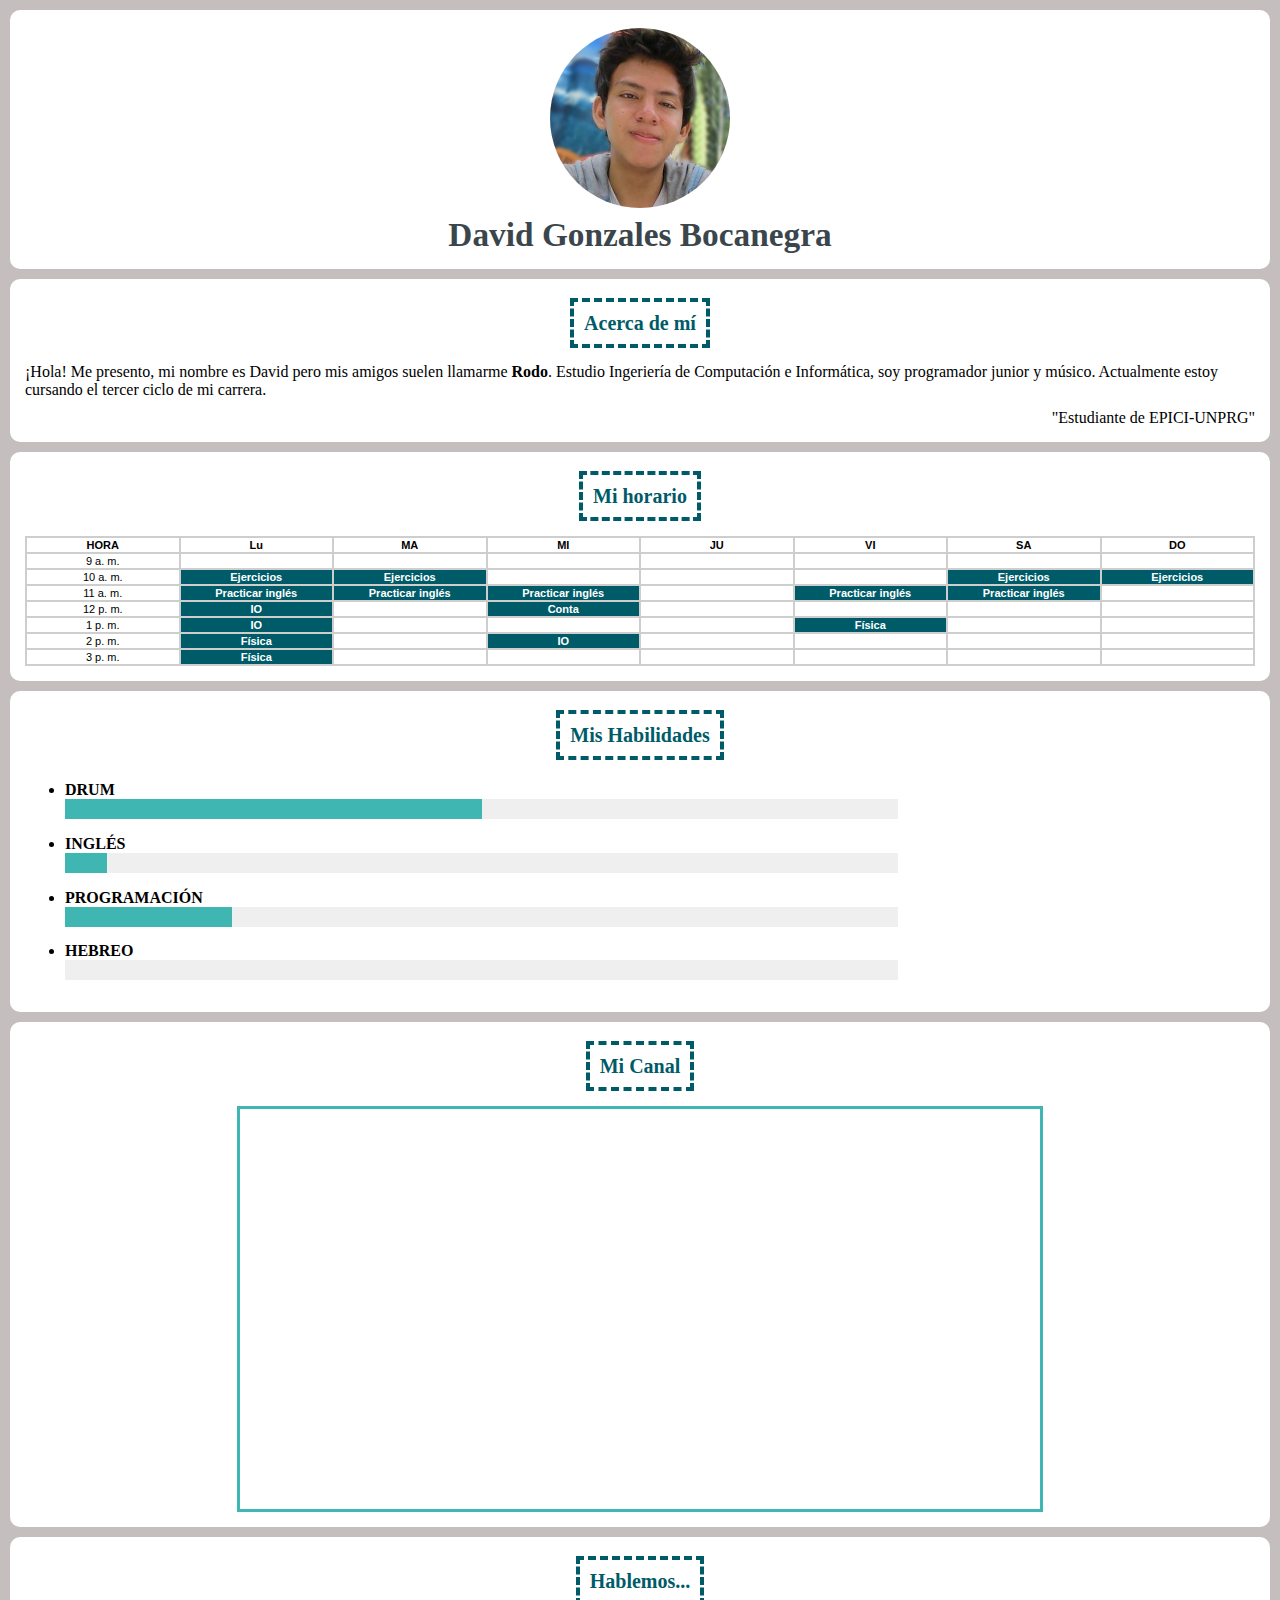
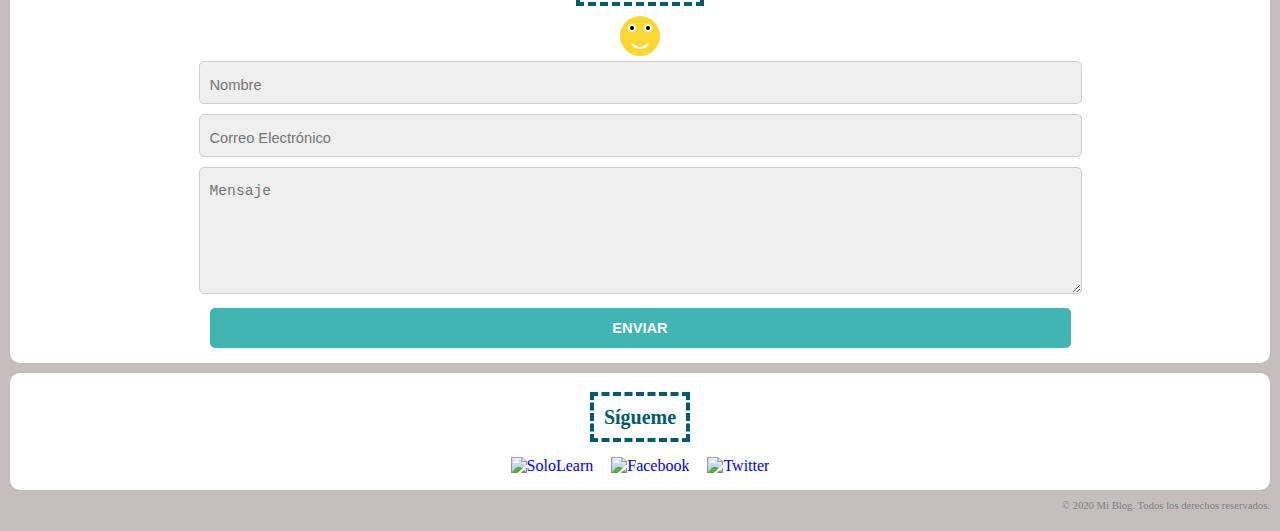
==== blog.html @ a869bfb0 "Corregí mi video de youtube a mi pagina" ====
<!DOCTYPE html>
<html>
    <head>
        <title>::Mi Blog::</title>
        <link rel="stylesheet" href="styles/style-blog.css">
    </head>
    
    <body>
        <!-- header start -->
        <div id="header" class="section">
            <img alt="" class="img-circle" src="images/avatar.jpg">
            <p>David Gonzales Bocanegra</p>
        </div>
        <!-- header end -->
        
        <!-- About Me section start -->
        <div class="section">
            <h1><span>Acerca de mí</span></h1>
            <p>
                ¡Hola! Me presento, mi nombre es David pero mis amigos suelen llamarme <strong>Rodo</strong>. Estudio Ingeriería de Computación e Informática, soy programador junior y músico. Actualmente estoy cursando el tercer ciclo de mi carrera.
                <p class="quote">"Estudiante de EPICI-UNPRG"</p>
        </div>
        <!-- Sección terminada "A cerca de mí" -->
        
        <!-- Mi horario -->
        <div class="section2">
            <h1><span>Mi horario</span></h1>
            <table>
                <tr>
                    <th>HORA</th>
                    <th>Lu</th>
                    <th>MA</th>
                    <th>MI</th>
                    <th>JU</th>
                    <th>VI</th>
                    <th>SA</th>
                    <th>DO</th>
                </tr>
                <tr>
                    <td>9 a. m.</td>
                    <td></td>
                    <td></td>
                    <td></td>
                    <td></td>
                    <td></td>
                    <td></td>
                    <td></td>
                </tr>
                <tr>
                    <td>10 a. m.</td>
                    <td class="selected">Ejercicios</td>
                    <td class="selected">Ejercicios</td>
                    <td></td>
                    <td></td>
                    <td></td>
                    <td class="selected">Ejercicios</td>
                    <td class="selected">Ejercicios</td>
                </tr>
                <tr>
                    <td>11 a. m.</td>
                    <td class="selected">Practicar inglés</td>
                    <td class="selected">Practicar inglés</td>
                    <td class="selected">Practicar inglés</td>
                    <td></td>
                    <td class="selected">Practicar inglés</td>
                    <td class="selected">Practicar inglés</td>
                    <td></td>
                </tr>
                <tr>
                    <td>12 p. m.</td>
                    <td class="selected">IO</td>
                    <td></td>
                    <td class="selected">Conta</td>
                    <td></td>
                    <td></td>
                    <td></td>
                    <td></td>
               </tr>
                <tr>
                    <td>1 p. m.</td>
                    <td class="selected">IO</td>
                    <td></td>
                    <td></td>
                    <td></td>
                    <td class="selected">Física</td>
                    <td></td>
                    <td></td>
                </tr>
                <tr>
                    <td>2 p. m.</td>
                    <td class="selected">Física</td>
                    <td></td>
                    <td class="selected">IO</td>
                    <td></td>
                    <td></td>
                    <td></td>
                    <td></td>
                </tr>
                <tr>
                    <td>3 p. m.</td>
                    <td class="selected">Física</td>
                    <td></td>
                    <td></td>
                    <td></td>
                    <td></td>
                    <td></td>
                    <td></td>
                </tr>
            </table>
        </div>
        <!-- Sección terminada "Mi horario" -->
        
        
        <!-- My Skills section start -->
        <div class="section">
            <h1><span>Mis Habilidades</span></h1>
            <ul>
                <li>DRUM <br />
                    <progress min="0" max="100" value="50"></progress>
                </li>
                <li>INGLÉS <br />
                    <progress min="0" max="100" value="5"></progress>
                </li>
                <li>PROGRAMACI&Oacute;N <br />
                    <progress min="0" max="100" value="20"></progress>
                </li>
                <li>HEBREO<br /> 
                    <progress min="0" max="100" value="0"></progress>
                    
                </li>
            </ul>
        </div>
        <!-- Sección terminada "Mis habilidades" -->
        
        
         <!-- Sección "Mi Canal" -->
        <div class="section">
            <h1><span>Mi Canal</span></h1>
            <iframe height="400" width="800" src="https://www.youtube.com/watch?v=Pf4lF2ShCUY" allowfullscreen frameborder="0"></iframe>
        </div>
        <!-- Sección terminada "Mi Canal" -->
        
        <!-- Sección "Formulario" -->
       <div class="section">
            <h1><span>Hablemos...</span></h1>
            <!--Carita en svg-->
            <svg class="face" height="100" width="100">
                <circle cx="50" cy="50" r="50" fill="#FDD835"/>
                <circle cx="30" cy="30" r="10" fill="#FFFFFF"/>
                <circle cx="70" cy="30" r="10" fill="#FFFFFF"/>
                <circle cx="30" cy="30" r="5" fill="#000000"/>
                <circle cx="70" cy="30" r="5" fill="#000000"/>
                <path d="M 30 70 q 20 20 40 0" stroke="#FFFFFF" stroke-width="5" fill="none" />
            </svg>
                 
            <form>
                <input name="nombre" placeholder="Nombre" type="text" required /><br/>
                <input name="email" placeholder="Correo Electrónico" type="email" required /><br/>
                <textarea name="mensaje" placeholder="Mensaje" required ></textarea>
                <input type="submit" value="ENVIAR" class="submit" />
            </form>
        </div>
        <!-- Sección terminada "Formulario" -->
        
        <!-- Sección "Contactos" -->
        <div class="section" id="contacts">
            <h1><span>Sígueme</span></h1>
            <div>
                <a href="https://www.sololearn.com/Profile/4318844" target="_blank">
                    <img alt="SoloLearn" src="https://www.sololearn.com/Uploads/icons/sololearn.png" />
                </a>
                <a href="https://www.facebook.com/davibgb" target="_blank">
                    <img alt="Facebook" src="https://www.sololearn.com/Uploads/icons/facebook.png"/>
                </a>
                <a href="https://twitter.com/JDavidGonzalesB" target="_blank">
                    <img alt="Twitter" src="https://www.sololearn.com/Uploads/icons/twitter.png" />
                </a>
            </div>
        </div>
        <!-- Contacts section end -->
        
        <div class="copyright">
            &copy; 2020 Mi Blog. Todos los derechos reservados.
        </div>
        
    </body>
</html>
---- styles/style-blog.css ----
html {
    margin: 0;
    padding: 0;
}
body {
    font-family: 'Handlee', cursive;
    font-size: 12pt;
    background-color: #c4bebe;
    padding: 10px;
    margin: 0;
}
h1 {
    font-size: 15pt;
    color: #005b69;
    text-align: center;
    padding: 18px 0 18px 0;
    margin: 0 0 10px 0;
}
h1 span {
    font-family: 'Handlee', cursive;
    border: 4px dashed #005b69;
    padding: 10px;
}
p {
    padding: 0;
    margin: 0;
}
.img-circle {
    border: 3px solid white;
    border-radius: 50%;
}
.section {
    background-color: #fff;
    padding: 15px;
    margin-bottom: 10px;
    border-radius: 10px;
}
.section2 {
    font-family:Arial, Helvetica, sans-serif;
    font-size: 11px;
    background-color: #fff;
    padding: 15px;
    margin-bottom: 10px;
    border-radius: 10px;
}
#header {
    background-image: url("header.jpg");
    background-size: cover;
}
#header img {
    display: block;
    width: 180px;
    height: 180px;
    margin: auto;
}
#header p {
    font-size: 25pt;
    color: #3b464c;
    padding-top: 5px;
    margin: 0;
    font-weight: bold;
    text-align: center;
}
.quote {
    font-size: 12pt;
    text-align: right;
    margin-top: 10px;
}
table {
    width: 100%;
}

table, th, td {
    border: 2px solid #cecece;
    border-collapse: collapse;
    text-align: center;
    table-layout: fixed;
}
.selected {
    background-color: #005b69;
    font-weight: bold;
    color: white;
}
li {
    margin-bottom: 15px;
    font-weight: bold;
}
progress {
    width: 70%;
    height: 20px;
    color: #3fb6b2;
    background: #efefef;
}
progress::-webkit-progress-bar {
    background: #efefef;
}
progress::-webkit-progress-value {
    background: #3fb6b2;
} 
progress::-moz-progress-bar {
    color: #3fb6b2;
    background: #efefef;
}
iframe, audio {
    display: block;
    margin: 0 auto;
    border: 3px solid #3fb6b2;
}
hr {
    border: 0;
    height: 1px;
    background: #f36f48;
}
form {
    text-align: center;
    margin-top: 0;
}
.submit {
    background-color: #3fb6b2;
    padding: 12px 45px;
    border-radius: 5px;
    cursor: pointer;
    color: #ffffff;
    border: none;
    outline: none;
    margin: 0;
    font-weight: bold;
}
.submit:hover {
    background-color: #43a09d;
}
textarea {
    height: 100px;
}
input, textarea {
    margin-bottom: 10px;
    font-size: 11pt;
    padding: 15px 10px 10px;
    border: 1px solid #cecece;
    background-color: #efefef;
    color: #787575;
    border-radius: 5px;
    width: 70%;
    outline: none;
}
.face {
    transform: scale(0.4);
    margin: 0 auto;
    display: block;
    margin-top: -35px;
    margin-bottom: -25px;
}
#contacts img {
    height: 50px;
    width: 50px;
    margin-left: 7px;
    margin-right: 7px;
}
#contacts a {
    text-decoration: none;
}
#contacts img:hover {
    opacity: 0.8;
}
#contacts {
    text-align: center;
}
.copyright {
    font-size: 8pt;
    text-align: right;
    padding-bottom: 10px;
    color: grey;
}
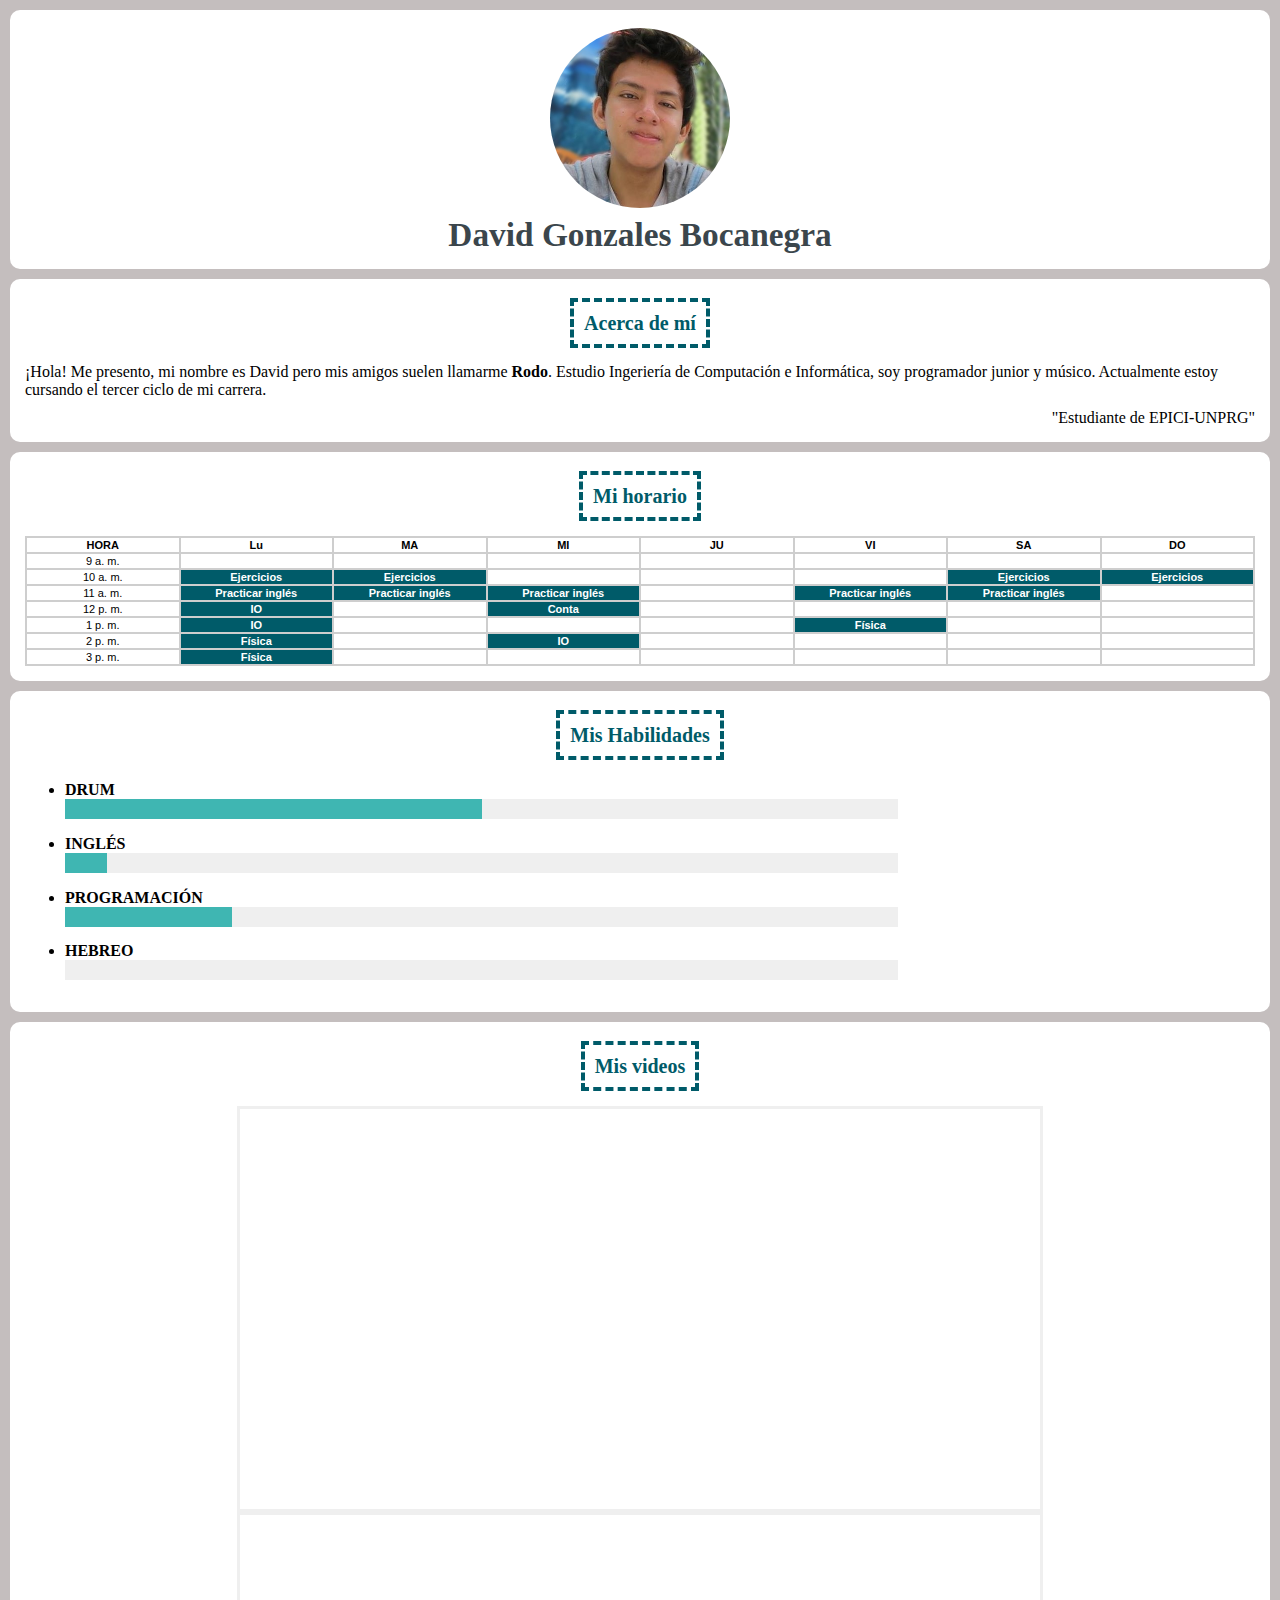
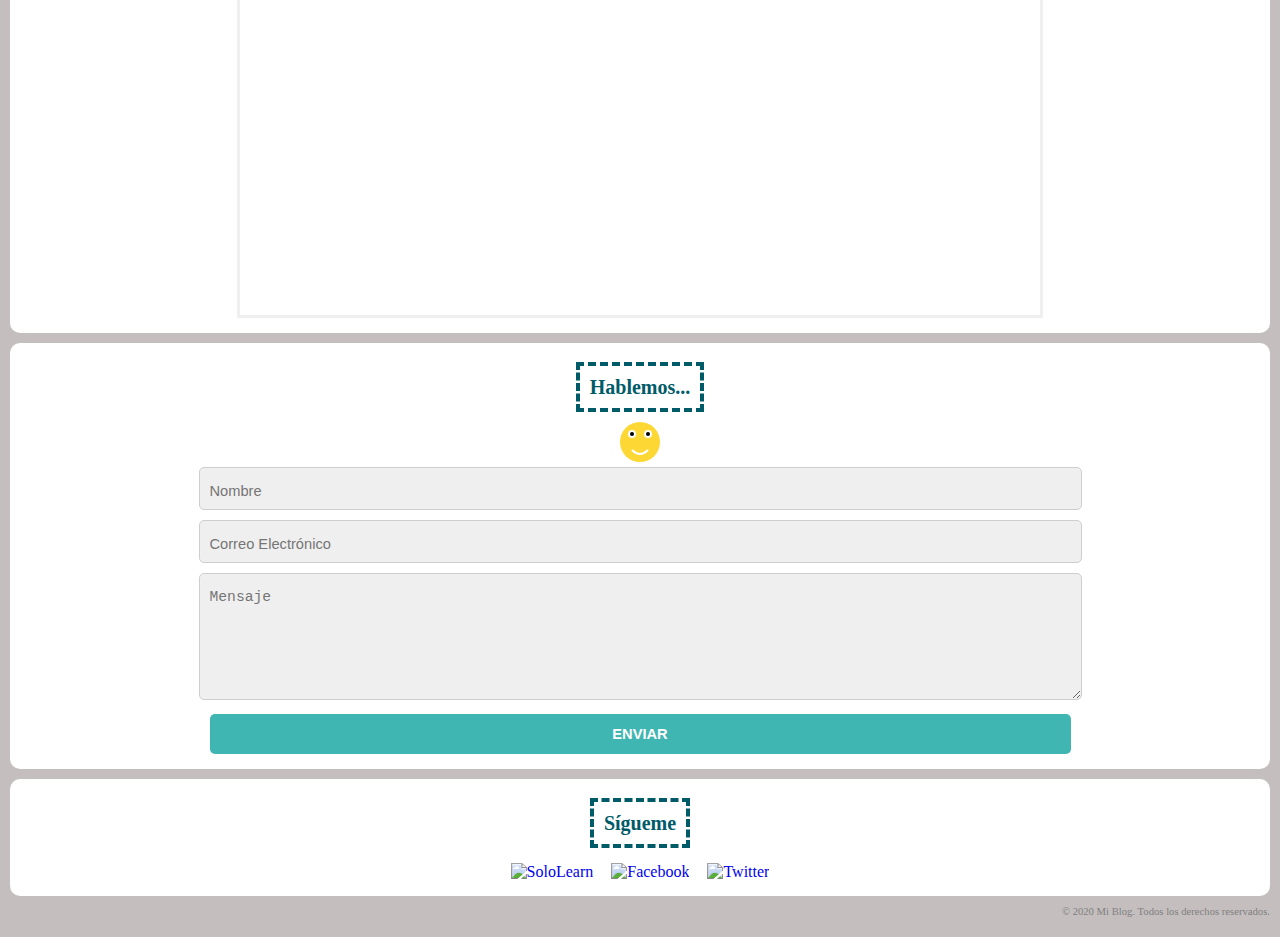
==== commit 4fc7fffc: "Agregue un video y cabie el borde del iframe" ====
--- a/blog.html
+++ b/blog.html
@@ -135,8 +135,9 @@
         
          <!-- Sección "Mi Canal" -->
         <div class="section">
-            <h1><span>Mi Canal</span></h1>
-            <iframe height="400" width="800" src="https://www.youtube.com/watch?v=Pf4lF2ShCUY" allowfullscreen frameborder="0"></iframe>
+            <h1><span>Mis videos</span></h1>
+            <iframe height="400" width="800" src="https://www.youtube.com/embed/Pf4lF2ShCUY" allowfullscreen frameborder="0"></iframe>
+            <iframe height="400" width="800" src="https://www.youtube.com/embed/i90sEt7HqqY"></iframe>
         </div>
         <!-- Sección terminada "Mi Canal" -->
         
--- a/styles/style-blog.css
+++ b/styles/style-blog.css
@@ -104,7 +104,7 @@
 iframe, audio {
     display: block;
     margin: 0 auto;
-    border: 3px solid #3fb6b2;
+    border: 3px solid #efefef;
 }
 hr {
     border: 0;
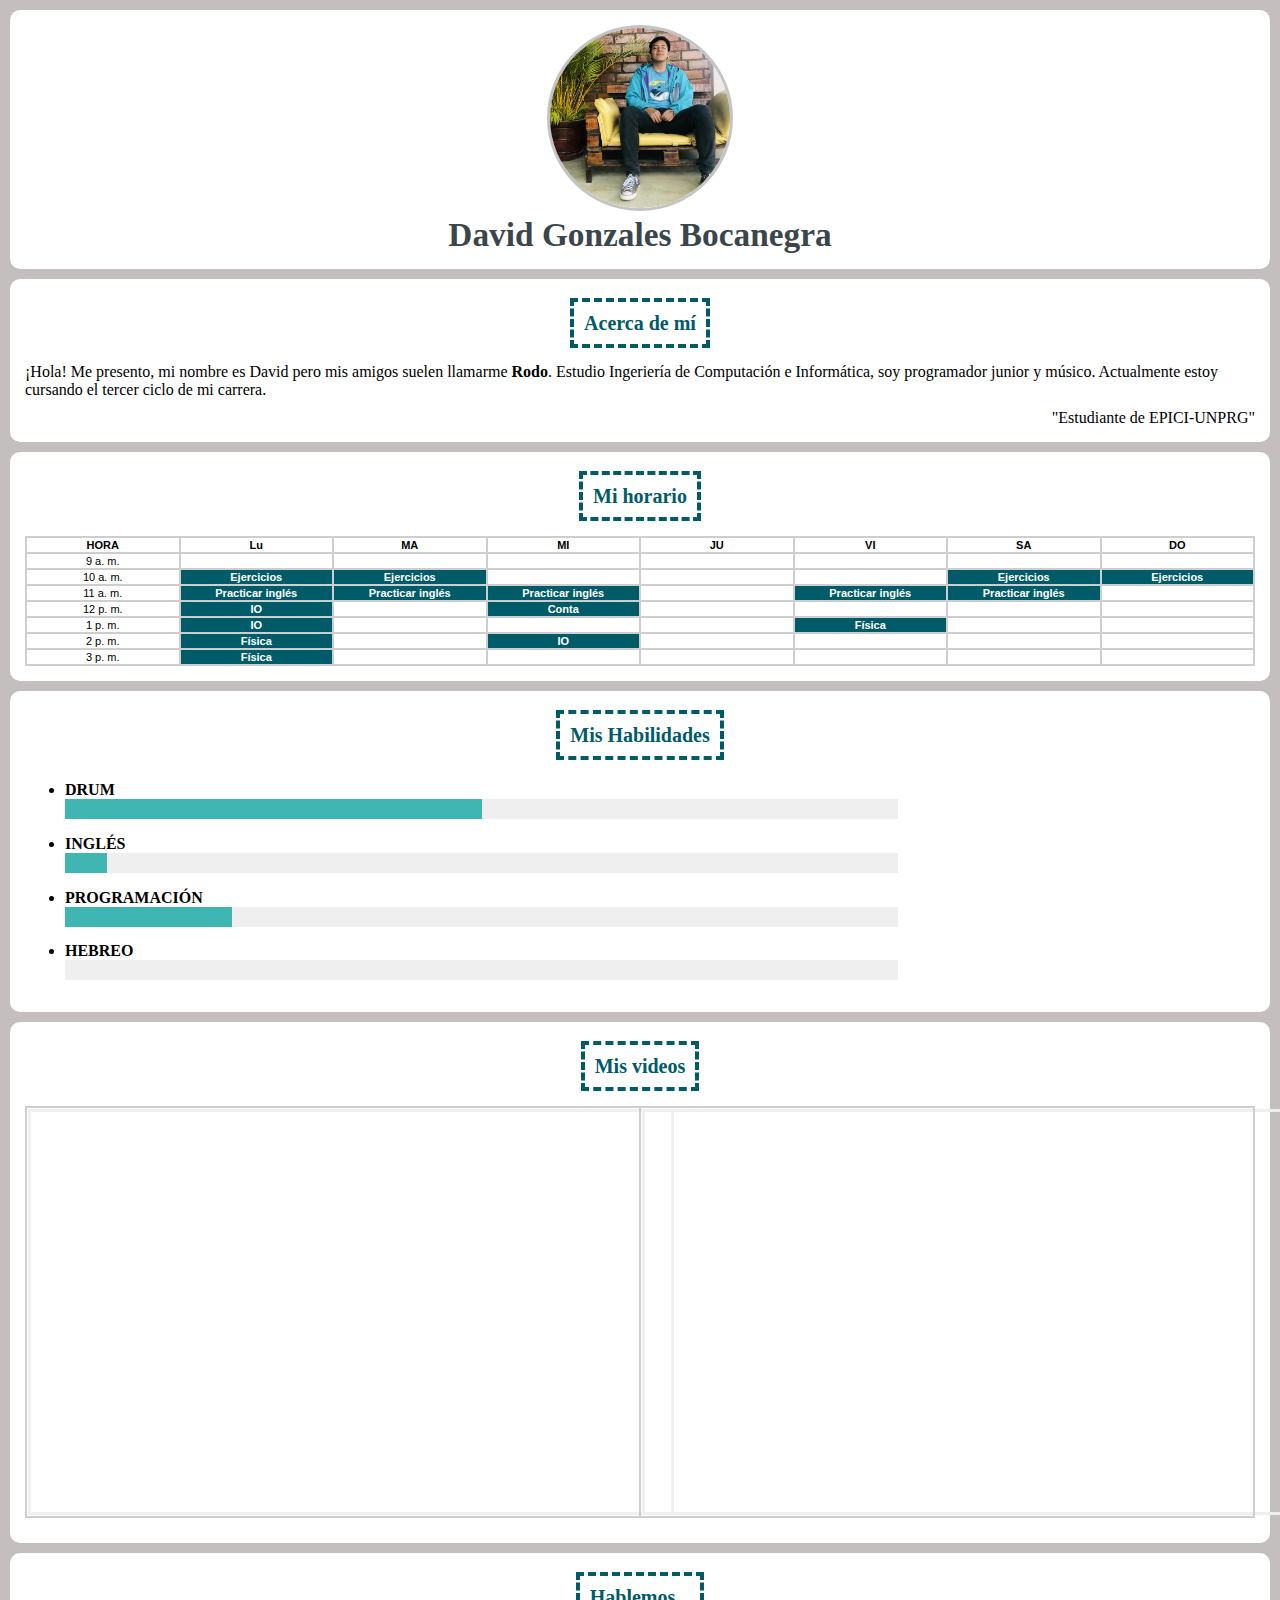
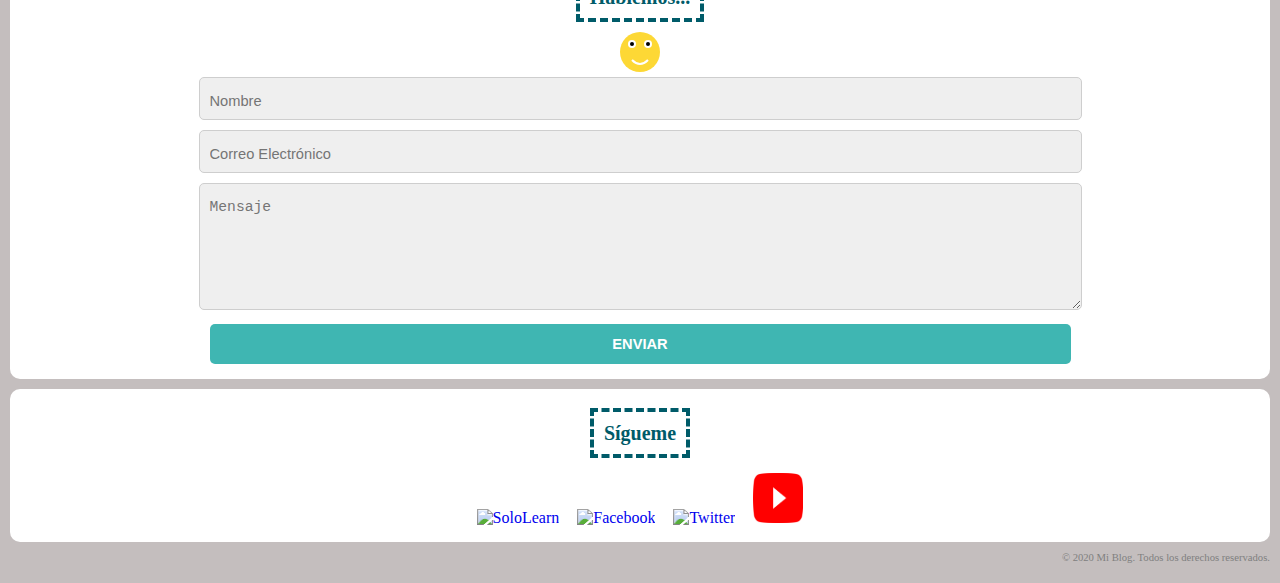
==== commit 28ee36dd: "Agregue un icono y enlace a mi canal de youtube, cambie la foto de perfil y elimine un #header img 2" ====
--- a/blog.html
+++ b/blog.html
@@ -8,7 +8,7 @@
     <body>
         <!-- header start -->
         <div id="header" class="section">
-            <img alt="" class="img-circle" src="images/avatar.jpg">
+            <img alt="" class="img-circle" src="images/perfil.jpg">
             <p>David Gonzales Bocanegra</p>
         </div>
         <!-- header end -->
@@ -136,8 +136,18 @@
          <!-- Sección "Mi Canal" -->
         <div class="section">
             <h1><span>Mis videos</span></h1>
-            <iframe height="400" width="800" src="https://www.youtube.com/embed/Pf4lF2ShCUY" allowfullscreen frameborder="0"></iframe>
-            <iframe height="400" width="800" src="https://www.youtube.com/embed/i90sEt7HqqY"></iframe>
+            <table class="section">
+                <tr>
+                    <th>
+                        <iframe height="400" width="640" src="https://www.youtube.com/embed/Pf4lF2ShCUY" allowfullscreen frameborder="0"></iframe>
+                    </th>
+                    <th>
+                        <iframe height="400" width="640" src="https://www.youtube.com/embed/i90sEt7HqqY" allowfullscreen frameborder="0"></iframe>
+                    </th>
+                </tr>
+            </table>
+            
+            
         </div>
         <!-- Sección terminada "Mi Canal" -->
         
@@ -176,6 +186,9 @@
                 <a href="https://twitter.com/JDavidGonzalesB" target="_blank">
                     <img alt="Twitter" src="https://www.sololearn.com/Uploads/icons/twitter.png" />
                 </a>
+                <a href="https://www.youtube.com/channel/UCLRVVeS4_7g9XhH6I-8cK5A?view_as=subscriber" target="_blank">
+                    <img alt="YouTube" src="/images/icono_youtube.png">
+                </a>
             </div>
         </div>
         <!-- Contacts section end -->
--- a/styles/style-blog.css
+++ b/styles/style-blog.css
@@ -26,7 +26,7 @@
     margin: 0;
 }
 .img-circle {
-    border: 3px solid white;
+    border: 3px solid rgb(196, 196, 196);
     border-radius: 50%;
 }
 .section {
@@ -43,10 +43,7 @@
     margin-bottom: 10px;
     border-radius: 10px;
 }
-#header {
-    background-image: url("header.jpg");
-    background-size: cover;
-}
+
 #header img {
     display: block;
     width: 180px;
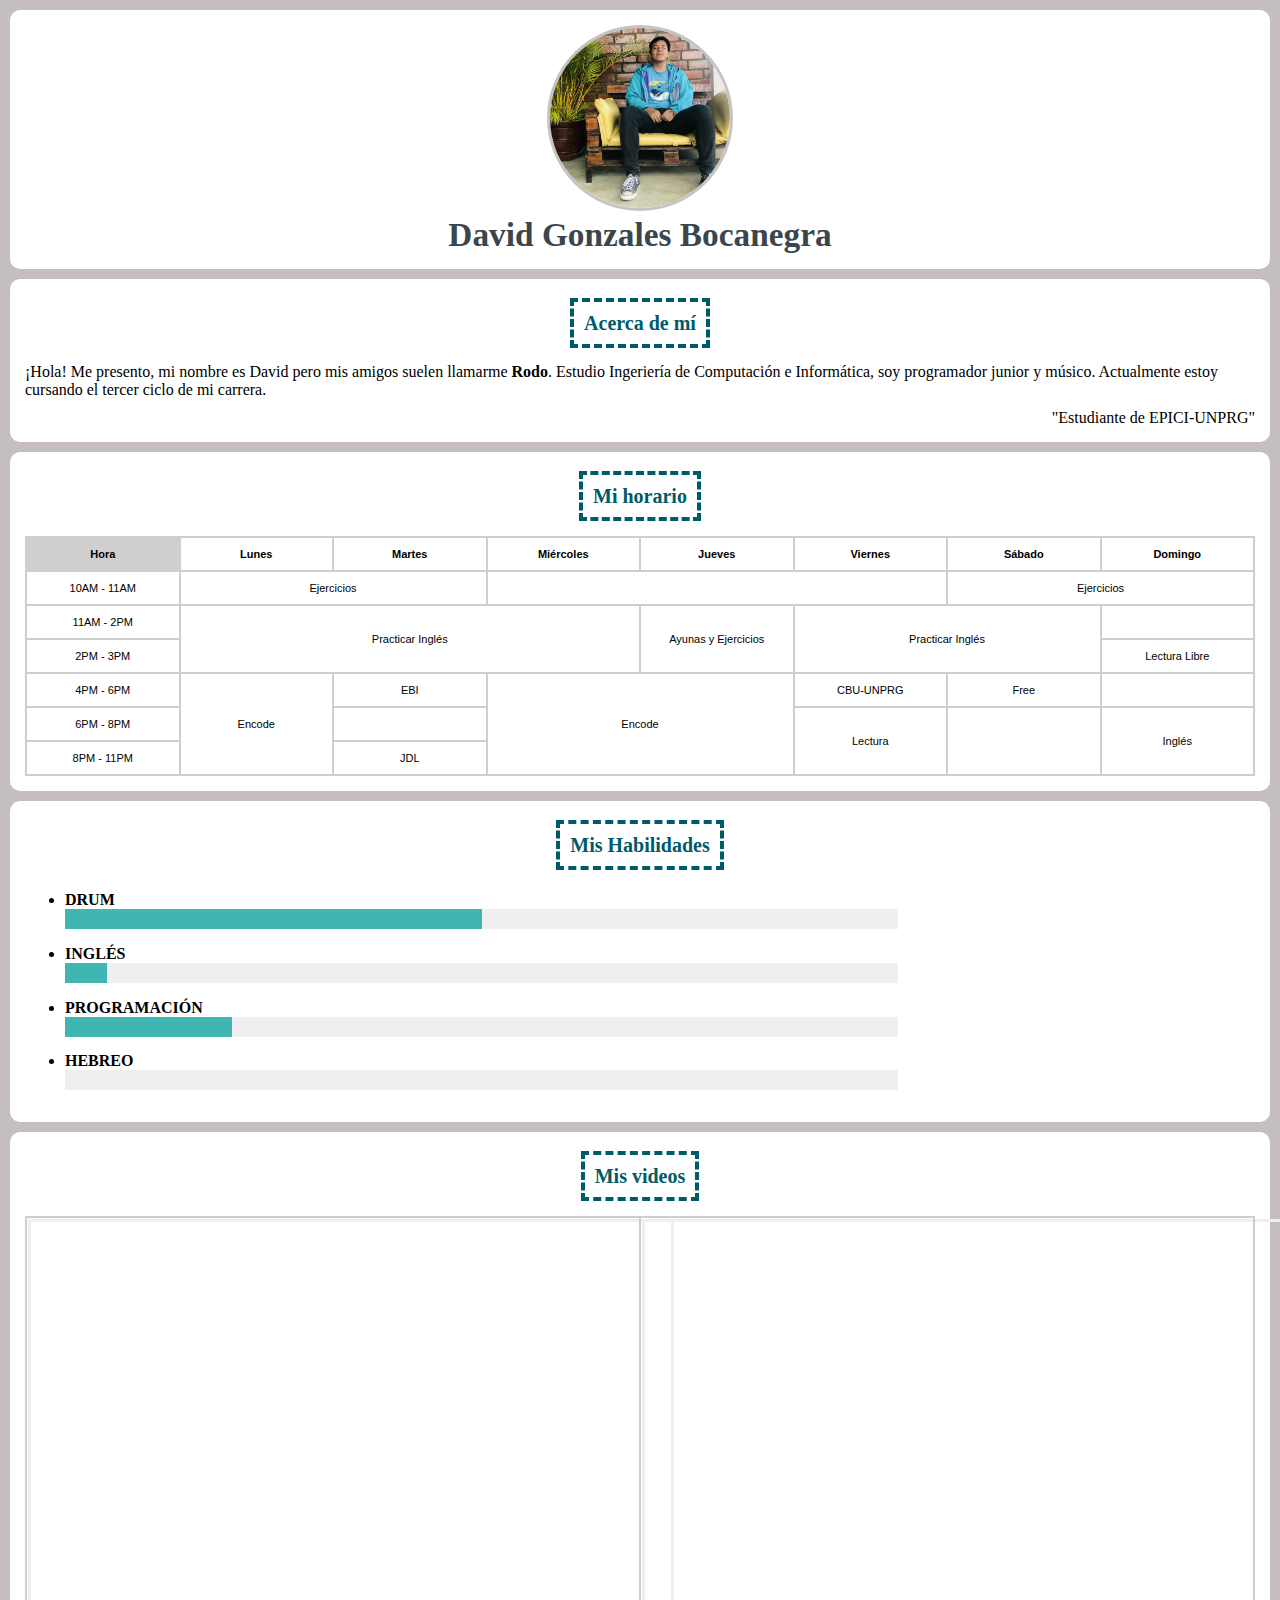
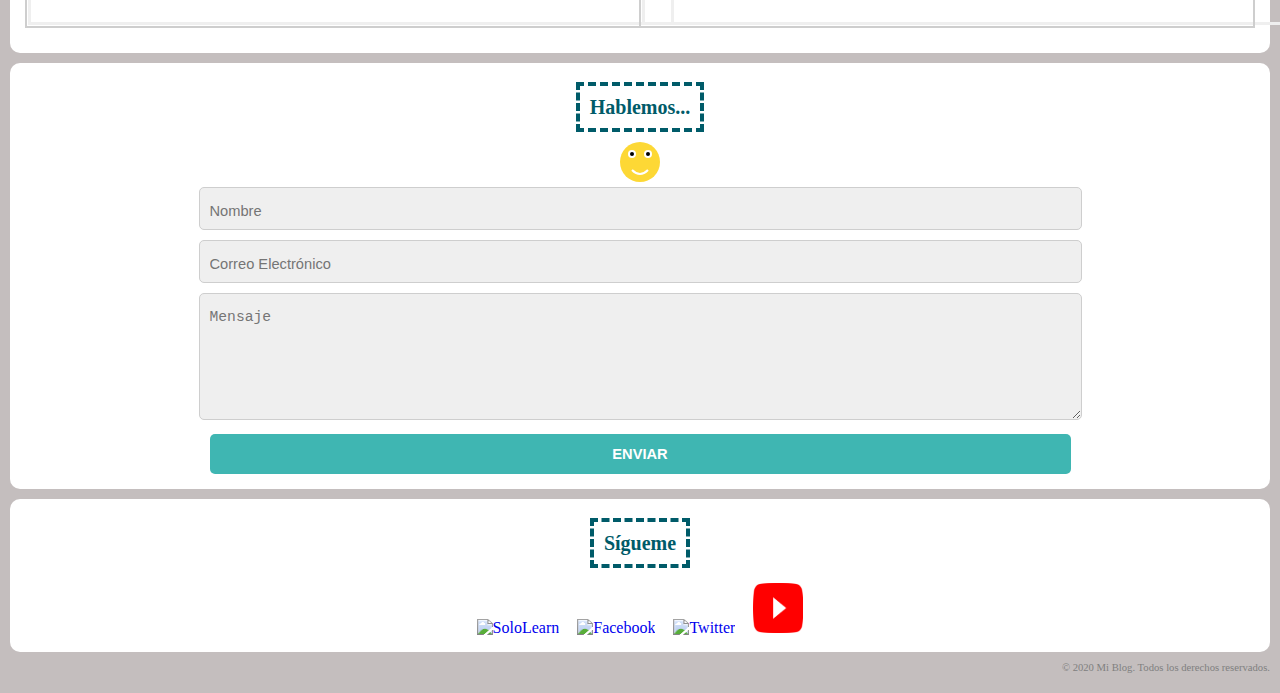
==== commit 0b58f510: "Corregi la tabla horario" ====
--- a/blog.html
+++ b/blog.html
@@ -1,201 +1,173 @@
 <!DOCTYPE html>
 <html>
-    <head>
-        <title>::Mi Blog::</title>
-        <link rel="stylesheet" href="styles/style-blog.css">
-    </head>
-    
-    <body>
-        <!-- header start -->
-        <div id="header" class="section">
-            <img alt="" class="img-circle" src="images/perfil.jpg">
-            <p>David Gonzales Bocanegra</p>
+
+<head>
+    <title>::Mi Blog::</title>
+    <link rel="stylesheet" href="styles/style-blog.css">
+</head>
+
+<body>
+    <!-- header start -->
+    <div id="header" class="section">
+        <img alt="" class="img-circle" src="images/perfil.jpg">
+        <p>David Gonzales Bocanegra</p>
+    </div>
+    <!-- header end -->
+
+    <!-- About Me section start -->
+    <div class="section">
+        <h1><span>Acerca de mí</span></h1>
+        <p>
+            ¡Hola! Me presento, mi nombre es David pero mis amigos suelen llamarme <strong>Rodo</strong>. Estudio
+            Ingeriería de Computación e Informática, soy programador junior y músico. Actualmente estoy cursando el
+            tercer ciclo de mi carrera.
+        <p class="quote">"Estudiante de EPICI-UNPRG"</p>
+    </div>
+    <!-- Sección terminada "A cerca de mí" -->
+
+    <!-- Mi horario -->
+    <div class="section2">
+        <h1><span>Mi horario</span></h1>
+        <table cellpadding="10" cellspacing="10">
+            <tr>
+                <th bgcolor="#cfcfcf">Hora</th>
+                <th>Lunes</th>
+                <th>Martes</th>
+                <th>Miércoles</th>
+                <th>Jueves</th>
+                <th>Viernes</th>
+                <th>Sábado</th>
+                <th>Domingo</th>
+            </tr>
+            <tr>
+                <td>10AM - 11AM</td>
+                <td align="center" colspan="2">Ejercicios</td>
+                <td colspan="3"></td>
+                <td colspan="2">Ejercicios</td>
+            </tr>
+            <tr>
+                <td>11AM - 2PM</td>
+                <td colspan="3" rowspan="2">Practicar Inglés</td>
+                <td rowspan="2">Ayunas y Ejercicios</td>
+                <td colspan="2" rowspan="2">Practicar Inglés</td>
+            </tr>
+            <tr>
+                <td>2PM - 3PM</td>
+                <td>Lectura Libre</td>
+            </tr>
+            <tr>
+                <td>4PM - 6PM</td>
+                <td rowspan="3">Encode</td>
+                <td>EBI</td>
+                <td colspan="2" rowspan="3">Encode</td>
+                <td>CBU-UNPRG</td>
+                <td>Free</td>
+                <td></td>
+            </tr>
+            <tr>
+                <td>6PM - 8PM</td>
+                <td></td>
+                <td rowspan="2">Lectura</td>
+                <td rowspan="2"></td>
+                <td rowspan ="2">Inglés</td>
+            </tr>
+            <tr>
+                <td>8PM - 11PM</td>
+                <td>JDL</td>
+
+            </tr>
+        </table>
+    </div>
+    <!-- Sección terminada "Mi horario" -->
+
+
+    <!-- My Skills section start -->
+    <div class="section">
+        <h1><span>Mis Habilidades</span></h1>
+        <ul>
+            <li>DRUM <br />
+                <progress min="0" max="100" value="50">50 %</progress>
+            </li>
+            <li>INGLÉS <br />
+                <progress min="0" max="100" value="5">5 %</progress>
+            </li>
+            <li>PROGRAMACIÓN <br />
+                <progress min="0" max="100" value="20">20 %</progress>
+            </li>
+            <li>HEBREO<br />
+                <progress value="0" max="100">0 %</progress>
+
+            </li>
+        </ul>
+    </div>
+    <!-- Sección terminada "Mis habilidades" -->
+
+
+    <!-- Sección "Mi Canal" -->
+    <div class="section">
+        <h1><span>Mis videos</span></h1>
+        <table class="section">
+            <tr>
+                <th>
+                    <iframe height="400" width="640" src="https://www.youtube.com/embed/Pf4lF2ShCUY" allowfullscreen
+                        frameborder="0"></iframe>
+                </th>
+                <th>
+                    <iframe height="400" width="640" src="https://www.youtube.com/embed/i90sEt7HqqY" allowfullscreen
+                        frameborder="0"></iframe>
+                </th>
+            </tr>
+        </table>
+
+    </div>
+    <!-- Sección terminada "Mi Canal" -->
+
+    <!-- Sección "Formulario" -->
+    <div class="section">
+        <h1><span>Hablemos...</span></h1>
+        <!--Carita en svg-->
+        <svg class="face" height="100" width="100">
+            <circle cx="50" cy="50" r="50" fill="#FDD835" />
+            <circle cx="30" cy="30" r="10" fill="#FFFFFF" />
+            <circle cx="70" cy="30" r="10" fill="#FFFFFF" />
+            <circle cx="30" cy="30" r="5" fill="#000000" />
+            <circle cx="70" cy="30" r="5" fill="#000000" />
+            <path d="M 30 70 q 20 20 40 0" stroke="#FFFFFF" stroke-width="5" fill="none" />
+        </svg>
+
+        <form>
+            <input name="nombre" placeholder="Nombre" type="text" required /><br />
+            <input name="email" placeholder="Correo Electrónico" type="email" required /><br />
+            <textarea name="mensaje" placeholder="Mensaje" required></textarea>
+            <input type="submit" value="ENVIAR" class="submit" />
+        </form>
+    </div>
+    <!-- Sección terminada "Formulario" -->
+
+    <!-- Sección "Contactos" -->
+    <div class="section" id="contacts">
+        <h1><span>Sígueme</span></h1>
+        <div>
+            <a href="https://www.sololearn.com/Profile/4318844" target="_blank">
+                <img alt="SoloLearn" src="https://www.sololearn.com/Uploads/icons/sololearn.png" />
+            </a>
+            <a href="https://www.facebook.com/davibgb" target="_blank">
+                <img alt="Facebook" src="https://www.sololearn.com/Uploads/icons/facebook.png" />
+            </a>
+            <a href="https://twitter.com/JDavidGonzalesB" target="_blank">
+                <img alt="Twitter" src="https://www.sololearn.com/Uploads/icons/twitter.png" />
+            </a>
+            <a href="https://www.youtube.com/channel/UCLRVVeS4_7g9XhH6I-8cK5A?view_as=subscriber" target="_blank">
+                <img alt="YouTube" src="/images/icono_youtube.png">
+            </a>
         </div>
-        <!-- header end -->
-        
-        <!-- About Me section start -->
-        <div class="section">
-            <h1><span>Acerca de mí</span></h1>
-            <p>
-                ¡Hola! Me presento, mi nombre es David pero mis amigos suelen llamarme <strong>Rodo</strong>. Estudio Ingeriería de Computación e Informática, soy programador junior y músico. Actualmente estoy cursando el tercer ciclo de mi carrera.
-                <p class="quote">"Estudiante de EPICI-UNPRG"</p>
-        </div>
-        <!-- Sección terminada "A cerca de mí" -->
-        
-        <!-- Mi horario -->
-        <div class="section2">
-            <h1><span>Mi horario</span></h1>
-            <table>
-                <tr>
-                    <th>HORA</th>
-                    <th>Lu</th>
-                    <th>MA</th>
-                    <th>MI</th>
-                    <th>JU</th>
-                    <th>VI</th>
-                    <th>SA</th>
-                    <th>DO</th>
-                </tr>
-                <tr>
-                    <td>9 a. m.</td>
-                    <td></td>
-                    <td></td>
-                    <td></td>
-                    <td></td>
-                    <td></td>
-                    <td></td>
-                    <td></td>
-                </tr>
-                <tr>
-                    <td>10 a. m.</td>
-                    <td class="selected">Ejercicios</td>
-                    <td class="selected">Ejercicios</td>
-                    <td></td>
-                    <td></td>
-                    <td></td>
-                    <td class="selected">Ejercicios</td>
-                    <td class="selected">Ejercicios</td>
-                </tr>
-                <tr>
-                    <td>11 a. m.</td>
-                    <td class="selected">Practicar inglés</td>
-                    <td class="selected">Practicar inglés</td>
-                    <td class="selected">Practicar inglés</td>
-                    <td></td>
-                    <td class="selected">Practicar inglés</td>
-                    <td class="selected">Practicar inglés</td>
-                    <td></td>
-                </tr>
-                <tr>
-                    <td>12 p. m.</td>
-                    <td class="selected">IO</td>
-                    <td></td>
-                    <td class="selected">Conta</td>
-                    <td></td>
-                    <td></td>
-                    <td></td>
-                    <td></td>
-               </tr>
-                <tr>
-                    <td>1 p. m.</td>
-                    <td class="selected">IO</td>
-                    <td></td>
-                    <td></td>
-                    <td></td>
-                    <td class="selected">Física</td>
-                    <td></td>
-                    <td></td>
-                </tr>
-                <tr>
-                    <td>2 p. m.</td>
-                    <td class="selected">Física</td>
-                    <td></td>
-                    <td class="selected">IO</td>
-                    <td></td>
-                    <td></td>
-                    <td></td>
-                    <td></td>
-                </tr>
-                <tr>
-                    <td>3 p. m.</td>
-                    <td class="selected">Física</td>
-                    <td></td>
-                    <td></td>
-                    <td></td>
-                    <td></td>
-                    <td></td>
-                    <td></td>
-                </tr>
-            </table>
-        </div>
-        <!-- Sección terminada "Mi horario" -->
-        
-        
-        <!-- My Skills section start -->
-        <div class="section">
-            <h1><span>Mis Habilidades</span></h1>
-            <ul>
-                <li>DRUM <br />
-                    <progress min="0" max="100" value="50"></progress>
-                </li>
-                <li>INGLÉS <br />
-                    <progress min="0" max="100" value="5"></progress>
-                </li>
-                <li>PROGRAMACI&Oacute;N <br />
-                    <progress min="0" max="100" value="20"></progress>
-                </li>
-                <li>HEBREO<br /> 
-                    <progress min="0" max="100" value="0"></progress>
-                    
-                </li>
-            </ul>
-        </div>
-        <!-- Sección terminada "Mis habilidades" -->
-        
-        
-         <!-- Sección "Mi Canal" -->
-        <div class="section">
-            <h1><span>Mis videos</span></h1>
-            <table class="section">
-                <tr>
-                    <th>
-                        <iframe height="400" width="640" src="https://www.youtube.com/embed/Pf4lF2ShCUY" allowfullscreen frameborder="0"></iframe>
-                    </th>
-                    <th>
-                        <iframe height="400" width="640" src="https://www.youtube.com/embed/i90sEt7HqqY" allowfullscreen frameborder="0"></iframe>
-                    </th>
-                </tr>
-            </table>
-            
-            
-        </div>
-        <!-- Sección terminada "Mi Canal" -->
-        
-        <!-- Sección "Formulario" -->
-       <div class="section">
-            <h1><span>Hablemos...</span></h1>
-            <!--Carita en svg-->
-            <svg class="face" height="100" width="100">
-                <circle cx="50" cy="50" r="50" fill="#FDD835"/>
-                <circle cx="30" cy="30" r="10" fill="#FFFFFF"/>
-                <circle cx="70" cy="30" r="10" fill="#FFFFFF"/>
-                <circle cx="30" cy="30" r="5" fill="#000000"/>
-                <circle cx="70" cy="30" r="5" fill="#000000"/>
-                <path d="M 30 70 q 20 20 40 0" stroke="#FFFFFF" stroke-width="5" fill="none" />
-            </svg>
-                 
-            <form>
-                <input name="nombre" placeholder="Nombre" type="text" required /><br/>
-                <input name="email" placeholder="Correo Electrónico" type="email" required /><br/>
-                <textarea name="mensaje" placeholder="Mensaje" required ></textarea>
-                <input type="submit" value="ENVIAR" class="submit" />
-            </form>
-        </div>
-        <!-- Sección terminada "Formulario" -->
-        
-        <!-- Sección "Contactos" -->
-        <div class="section" id="contacts">
-            <h1><span>Sígueme</span></h1>
-            <div>
-                <a href="https://www.sololearn.com/Profile/4318844" target="_blank">
-                    <img alt="SoloLearn" src="https://www.sololearn.com/Uploads/icons/sololearn.png" />
-                </a>
-                <a href="https://www.facebook.com/davibgb" target="_blank">
-                    <img alt="Facebook" src="https://www.sololearn.com/Uploads/icons/facebook.png"/>
-                </a>
-                <a href="https://twitter.com/JDavidGonzalesB" target="_blank">
-                    <img alt="Twitter" src="https://www.sololearn.com/Uploads/icons/twitter.png" />
-                </a>
-                <a href="https://www.youtube.com/channel/UCLRVVeS4_7g9XhH6I-8cK5A?view_as=subscriber" target="_blank">
-                    <img alt="YouTube" src="/images/icono_youtube.png">
-                </a>
-            </div>
-        </div>
-        <!-- Contacts section end -->
-        
-        <div class="copyright">
-            &copy; 2020 Mi Blog. Todos los derechos reservados.
-        </div>
-        
-    </body>
+    </div>
+    <!-- Contacts section end -->
+
+    <div class="copyright">
+        &copy; 2020 Mi Blog. Todos los derechos reservados.
+    </div>
+
+</body>
+
 </html>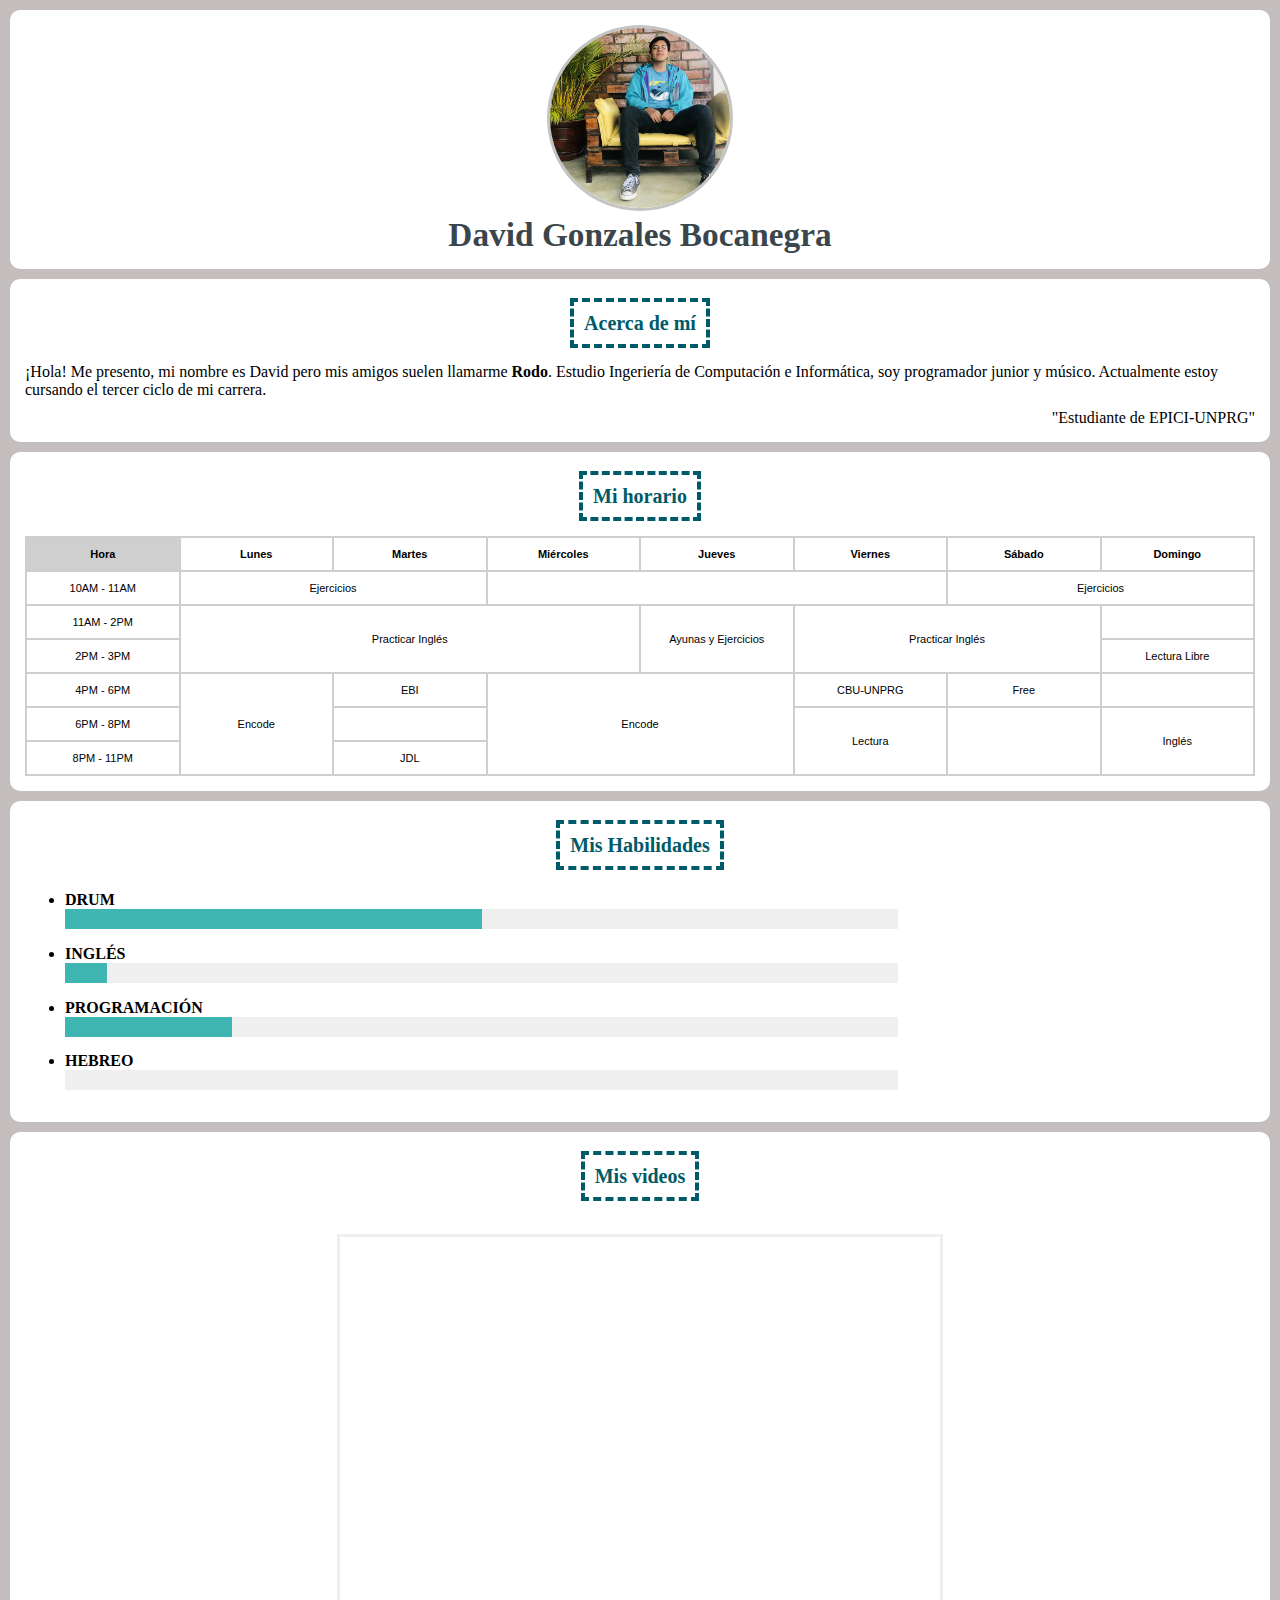
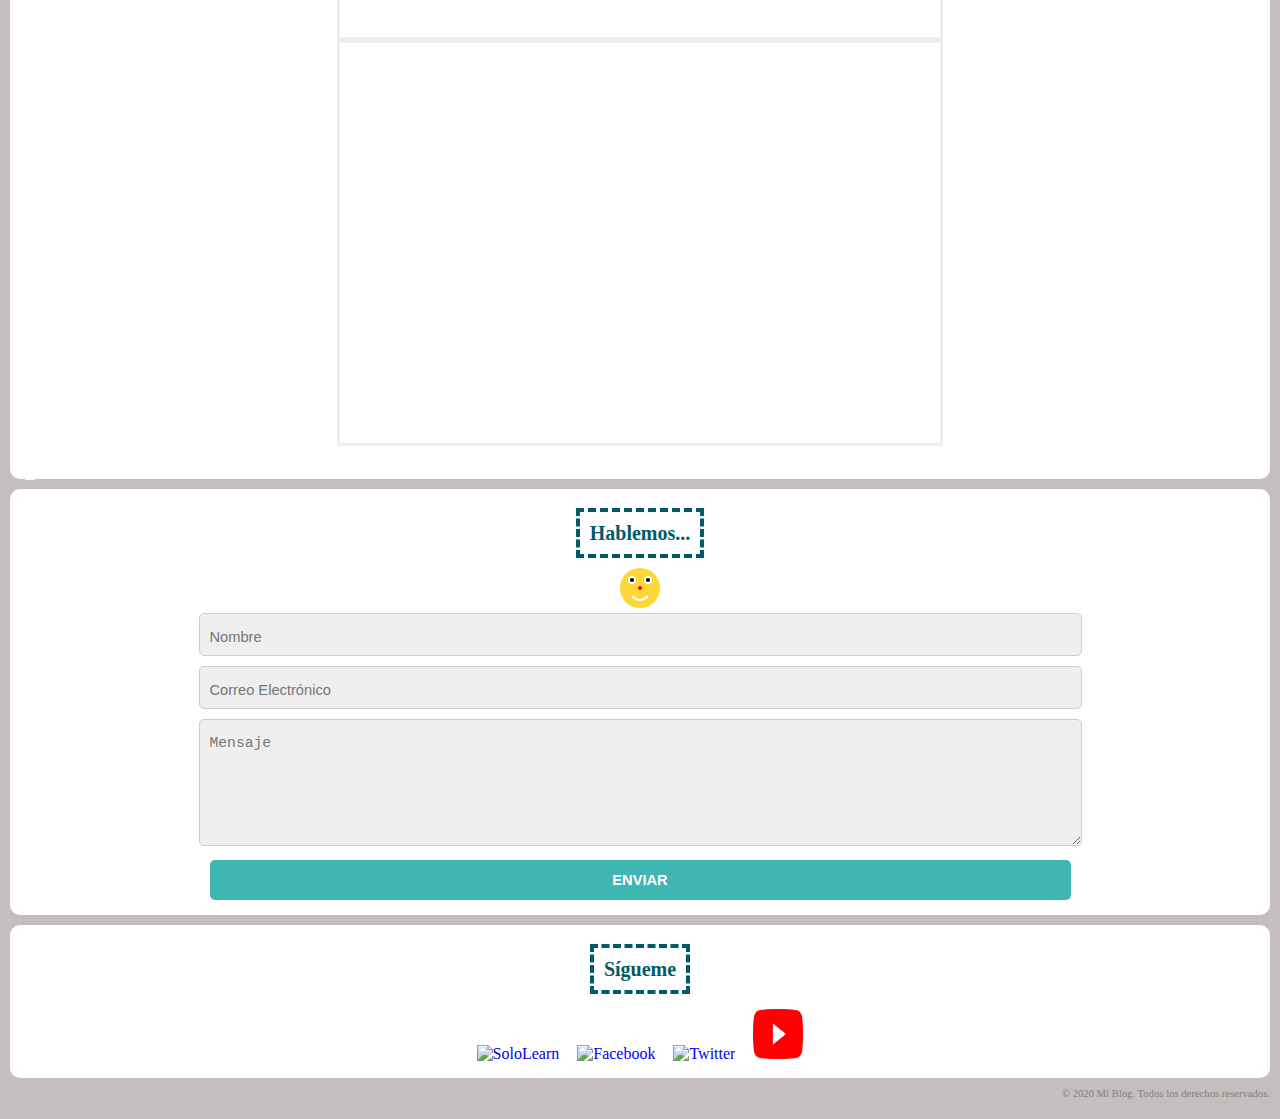
==== commit 625bc24b: "Cambie el icono de youtube, agregue un estilo solo para la tabla de videos y reconfigure su tamaño" ====
--- a/blog.html
+++ b/blog.html
@@ -106,18 +106,20 @@
     <!-- Sección "Mi Canal" -->
     <div class="section">
         <h1><span>Mis videos</span></h1>
-        <table class="section">
+        <table2 class="section">
             <tr>
                 <th>
-                    <iframe height="400" width="640" src="https://www.youtube.com/embed/Pf4lF2ShCUY" allowfullscreen
-                        frameborder="0"></iframe>
-                </th>
-                <th>
-                    <iframe height="400" width="640" src="https://www.youtube.com/embed/i90sEt7HqqY" allowfullscreen
+                    <iframe height="400" width="600" src="https://www.youtube.com/embed/Pf4lF2ShCUY" allowfullscreen
                         frameborder="0"></iframe>
                 </th>
             </tr>
-        </table>
+            <tr>
+                <th>
+                    <iframe height="400" width="600" src="https://www.youtube.com/embed/i90sEt7HqqY" allowfullscreen
+                        frameborder="0"></iframe>
+                </th>
+            </tr>
+        </table2>
 
     </div>
     <!-- Sección terminada "Mi Canal" -->
@@ -128,13 +130,14 @@
         <!--Carita en svg-->
         <svg class="face" height="100" width="100">
             <circle cx="50" cy="50" r="50" fill="#FDD835" />
+            <circle cx="50" cy="50" r="5" fill="#FF0000" />
             <circle cx="30" cy="30" r="10" fill="#FFFFFF" />
             <circle cx="70" cy="30" r="10" fill="#FFFFFF" />
             <circle cx="30" cy="30" r="5" fill="#000000" />
             <circle cx="70" cy="30" r="5" fill="#000000" />
             <path d="M 30 70 q 20 20 40 0" stroke="#FFFFFF" stroke-width="5" fill="none" />
         </svg>
-
+        <!--Fin de la carita-->
         <form>
             <input name="nombre" placeholder="Nombre" type="text" required /><br />
             <input name="email" placeholder="Correo Electrónico" type="email" required /><br />
@@ -158,7 +161,7 @@
                 <img alt="Twitter" src="https://www.sololearn.com/Uploads/icons/twitter.png" />
             </a>
             <a href="https://www.youtube.com/channel/UCLRVVeS4_7g9XhH6I-8cK5A?view_as=subscriber" target="_blank">
-                <img alt="YouTube" src="/images/icono_youtube.png">
+                <img alt="YouTube" src="images/youtube.png">
             </a>
         </div>
     </div>
--- a/styles/style-blog.css
+++ b/styles/style-blog.css
@@ -44,6 +44,7 @@
     border-radius: 10px;
 }
 
+
 #header img {
     display: block;
     width: 180px;
@@ -65,8 +66,14 @@
 }
 table {
     width: 100%;
+    
 }
-
+table2, th,td {
+    border: 2px solid #ffffff;
+    border-collapse: collapse;
+    text-align: center;
+    table-layout: fixed;
+}
 table, th, td {
     border: 2px solid #cecece;
     border-collapse: collapse;
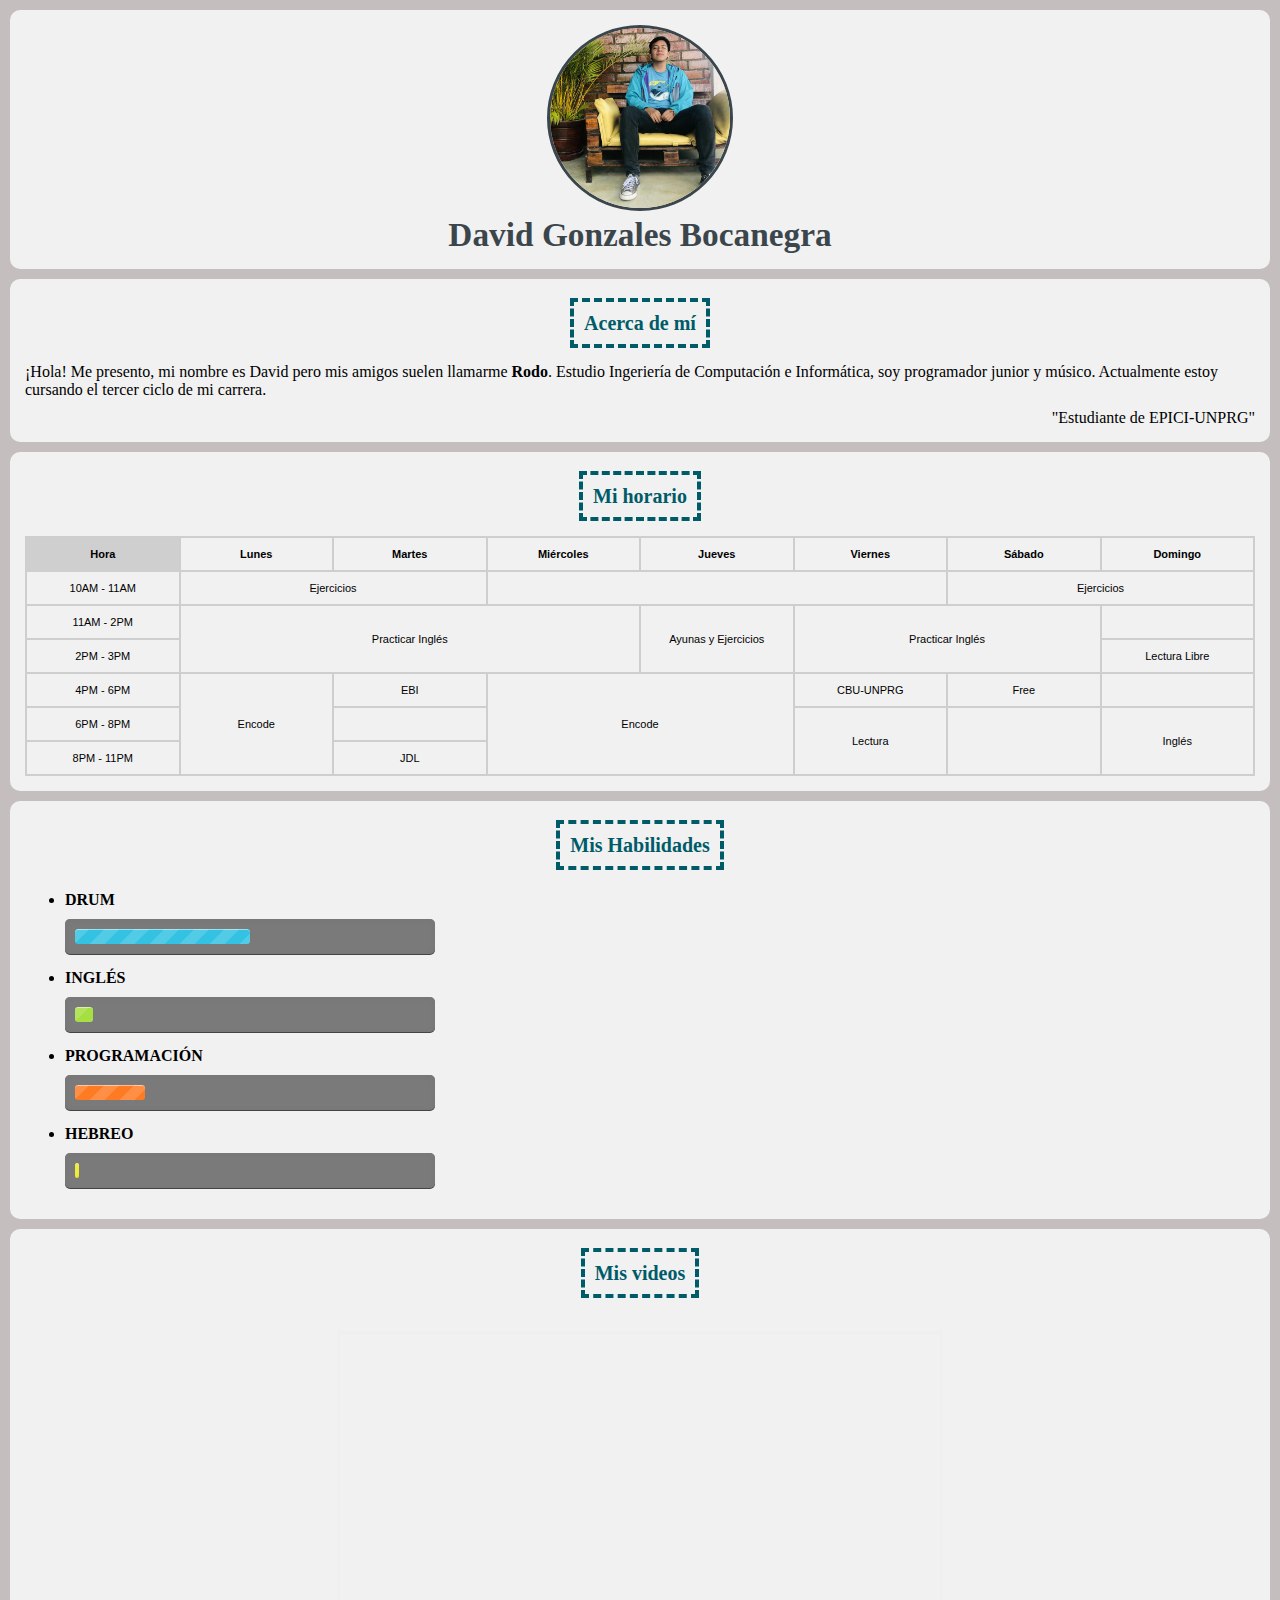
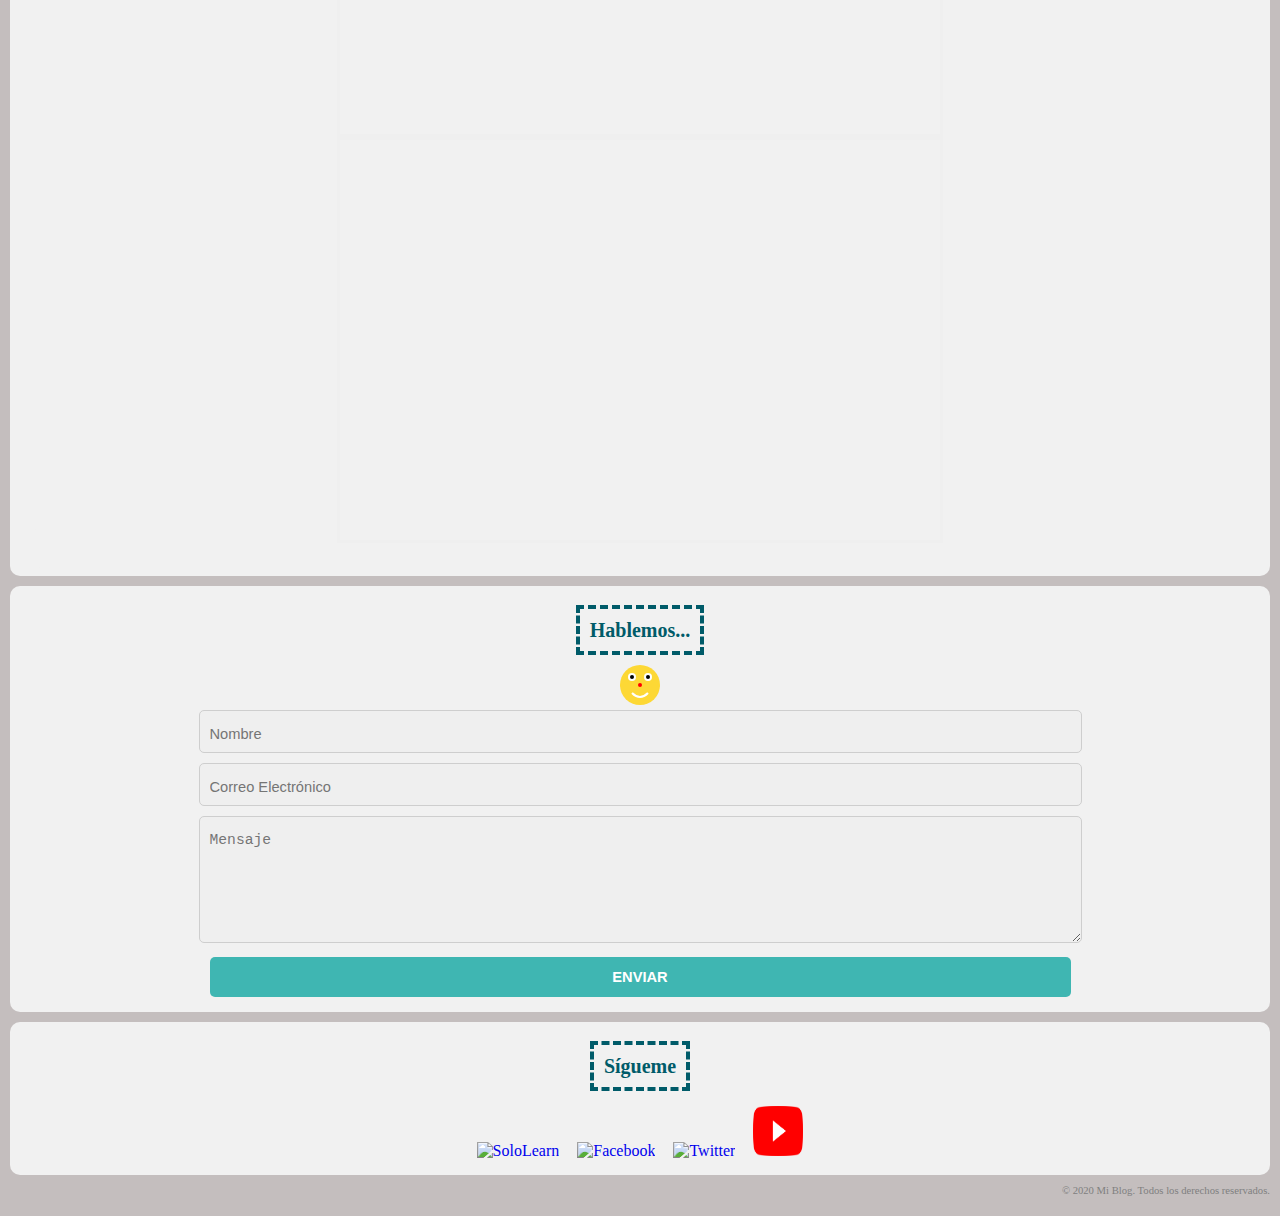
==== commit ce4aadf2: "Agregue estilos de la barra de progreso y cambie su formato en el html" ====
--- a/blog.html
+++ b/blog.html
@@ -86,16 +86,24 @@
         <h1><span>Mis Habilidades</span></h1>
         <ul>
             <li>DRUM <br />
-                <progress min="0" max="100" value="50">50 %</progress>
+                <div class="barra-progreso blue stripes shine">
+                    <span style="width: 50%"></span>
+                  </div>
             </li>
             <li>INGLÉS <br />
-                <progress min="0" max="100" value="5">5 %</progress>
+                <div class="barra-progreso green stripes shine">
+                    <span style="width: 5%"></span>
+                  </div>
             </li>
             <li>PROGRAMACIÓN <br />
-                <progress min="0" max="100" value="20">20 %</progress>
+                <div class="barra-progreso orange stripes shine">
+                    <span style="width: 20%"></span>
+                  </div>
             </li>
             <li>HEBREO<br />
-                <progress value="0" max="100">0 %</progress>
+                <div class="barra-progreso yellow stripes shine">
+                    <span style="width: 1%"></span>
+                  </div>
 
             </li>
         </ul>
--- a/styles/style-blog.css
+++ b/styles/style-blog.css
@@ -26,11 +26,11 @@
     margin: 0;
 }
 .img-circle {
-    border: 3px solid rgb(196, 196, 196);
+    border: 3px solid #3b464c;
     border-radius: 50%;
 }
 .section {
-    background-color: #fff;
+    background-color: #f1f1f1;
     padding: 15px;
     margin-bottom: 10px;
     border-radius: 10px;
@@ -38,7 +38,7 @@
 .section2 {
     font-family:Arial, Helvetica, sans-serif;
     font-size: 11px;
-    background-color: #fff;
+    background-color: #f1f1f1;
     padding: 15px;
     margin-bottom: 10px;
     border-radius: 10px;
@@ -69,8 +69,7 @@
     
 }
 table2, th,td {
-    border: 2px solid #ffffff;
-    border-collapse: collapse;
+    border-collapse: separate;
     text-align: center;
     table-layout: fixed;
 }
@@ -154,6 +153,74 @@
     margin-top: -35px;
     margin-bottom: -25px;
 }
+.barra-progreso{
+    background-color: #7a7a7a;
+    height: 15px;
+    padding: 10px;
+    width: 350px;
+    margin: 10px 0;
+    border-radius: 5px;
+    box-shadow: 0 1px 5px #787575 inset, 0 1px 0 #444;
+}
+.barra-progreso span{
+    display: inline-block;
+    height: 100%;
+    border-radius: 3px;
+    box-shadow: 0 1px 0 rgba(255, 255, 255,.5) inset;
+    transition: width .4s ease-in-out;
+    background: #cecece;
+}
+
+.blue span{
+    background-color: #34c2e3;
+}
+.green span{
+    background-color: #a5df41;
+    background-image: linear-gradient(top, #a5df41, #4ca916);
+}
+.orange span{
+    background-color: #fe7b23;
+    background-image: linear-gradient(top, #fe7b23, #fd9215);
+}
+.yellow span{
+    background-color: #ece91f;
+    background-image: linear-gradient(top, #ece91f, #fdf915);
+}
+.stripes span{
+    background-size: 30px 30px;
+    background-image: linear-gradient(135deg, rgba(255, 255, 255, .15) 25%, transparent 25%,
+    transparent 50%, rgba(255, 255, 255, .15) 50%, rgba(255, 255, 255, .15) 75%,
+    transparent 75%, transparent);            
+
+  animation: animate-stripes 3s linear infinite;
+}
+
+@keyframes animate-stripes {
+    0% {background-position: 0 0;} 
+    100%{background-position: 60px 0;}
+}
+
+.shine span{
+    position: relative;
+}
+.shine span::after{
+    content: '';
+    opacity: 0;
+    position: absolute;
+    top: 0;
+    right: 0;
+    bottom: 0;
+    left: 0;
+    background: #ffffff;
+    border-radius:  3px;
+    animation: animate-shine 2s ease-out infinite;
+}
+@keyframes animate-shine {
+    0% {opacity: 0;width: 0;}
+    50%{opacity: .5;} 
+    100%{opacity: 0;width: 95%;}
+}
+
 #contacts img {
     height: 50px;
     width: 50px;
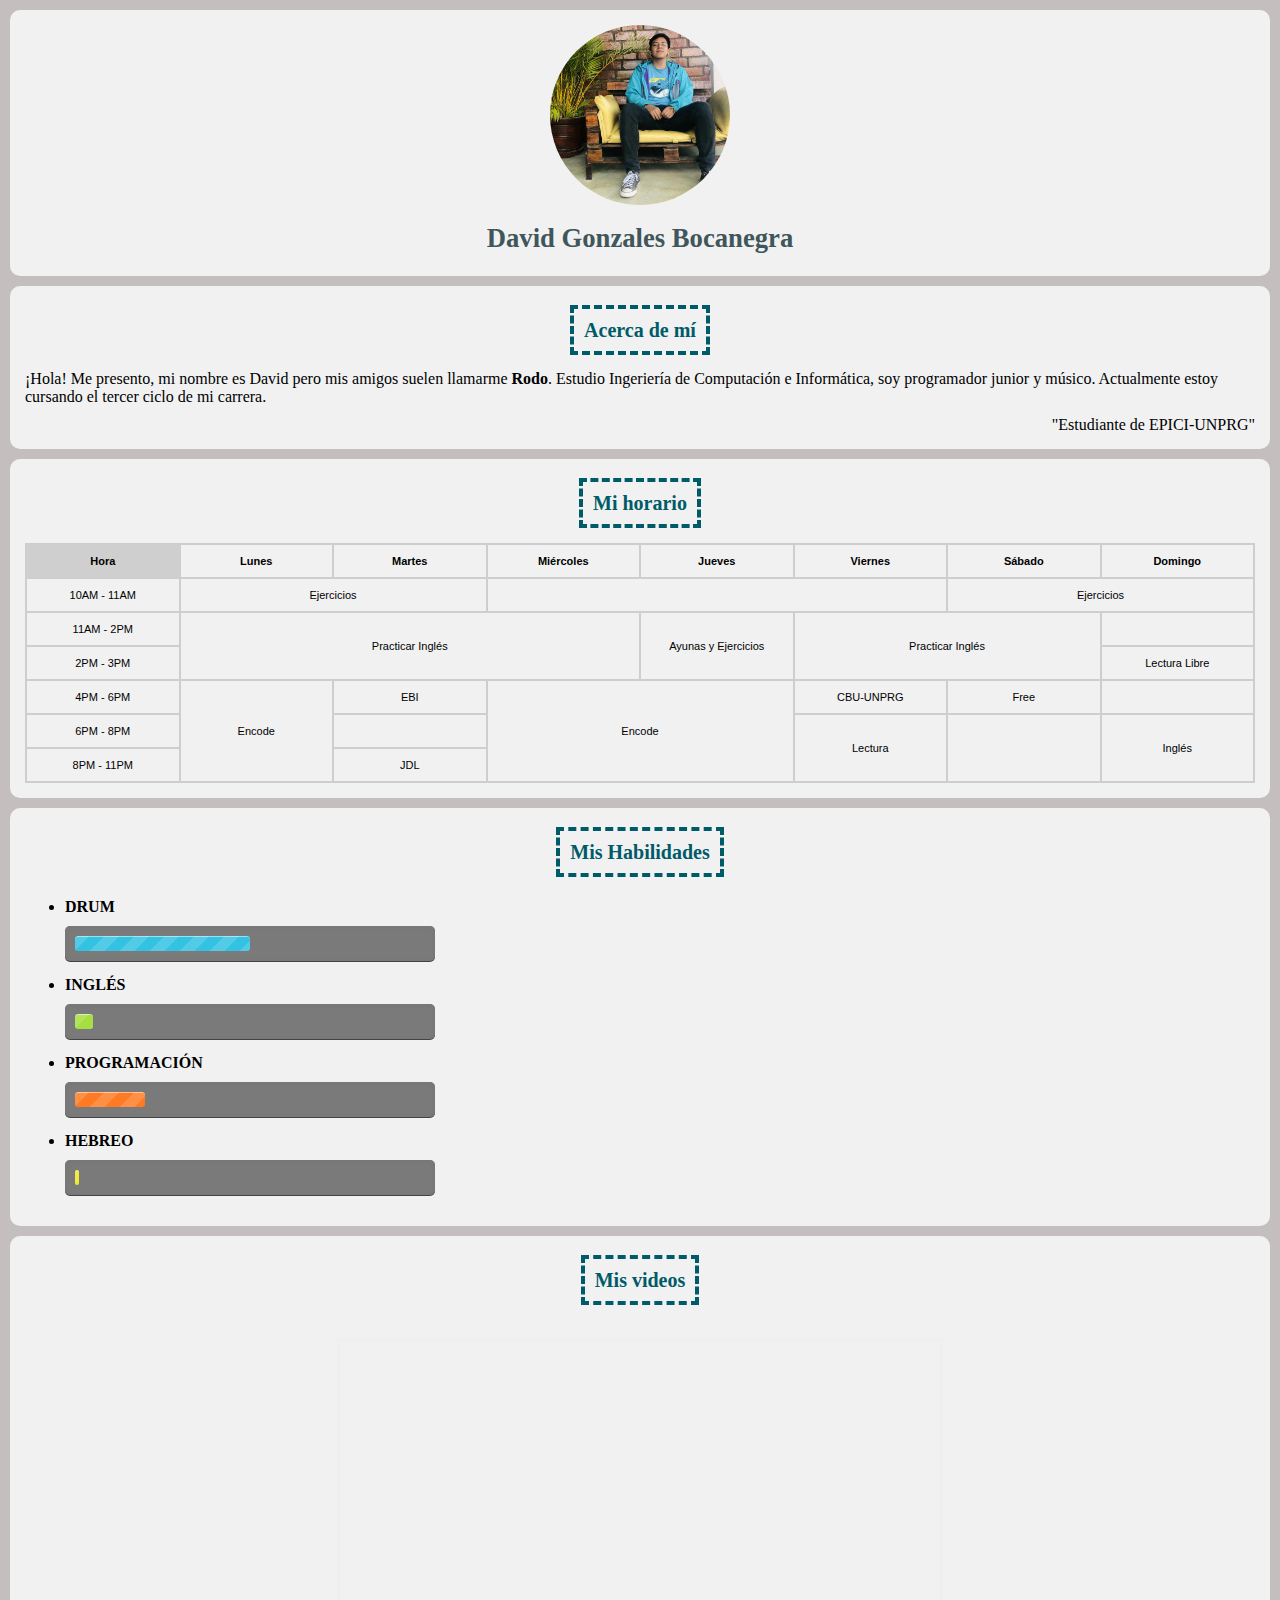
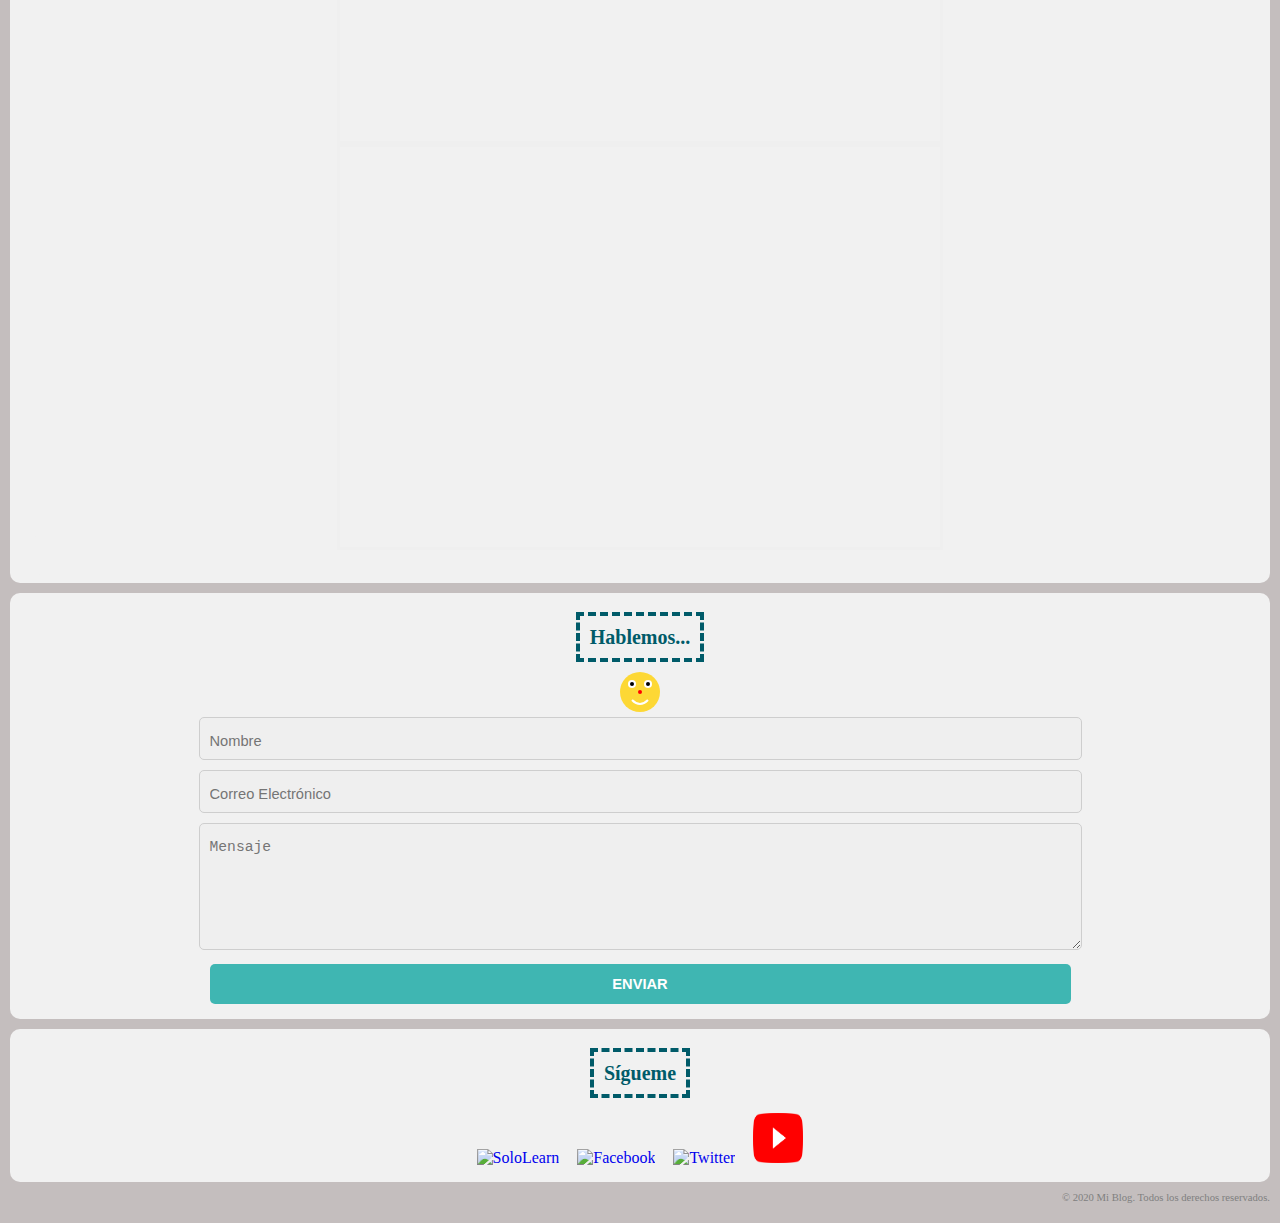
==== commit 8780791b: "Agregue h2 y h2 span a estilos y coloque una etiqueta header" ====
--- a/blog.html
+++ b/blog.html
@@ -2,18 +2,20 @@
 <html>
 
 <head>
-    <title>::Mi Blog::</title>
+    <title>.:Mi Blog:.</title>
     <link rel="stylesheet" href="styles/style-blog.css">
+    <link rel="stylesheet" href="https://use.fontawesome.com/releases/v5.7.2/css/all.css">
 </head>
 
 <body>
     <!-- header start -->
-    <div id="header" class="section">
-        <img alt="" class="img-circle" src="images/perfil.jpg">
-        <p>David Gonzales Bocanegra</p>
-    </div>
-    <!-- header end -->
-
+    <header>
+        <div id="header" class="section">
+            <img alt="" class="img-circle" src="images/perfil.jpg">
+            <h2 class="title">David Gonzales Bocanegra</h2>
+        </div>
+        <!-- header end -->
+    </header>
     <!-- About Me section start -->
     <div class="section">
         <h1><span>Acerca de mí</span></h1>
@@ -69,7 +71,7 @@
                 <td></td>
                 <td rowspan="2">Lectura</td>
                 <td rowspan="2"></td>
-                <td rowspan ="2">Inglés</td>
+                <td rowspan="2">Inglés</td>
             </tr>
             <tr>
                 <td>8PM - 11PM</td>
@@ -88,22 +90,22 @@
             <li>DRUM <br />
                 <div class="barra-progreso blue stripes shine">
                     <span style="width: 50%"></span>
-                  </div>
+                </div>
             </li>
             <li>INGLÉS <br />
                 <div class="barra-progreso green stripes shine">
                     <span style="width: 5%"></span>
-                  </div>
+                </div>
             </li>
             <li>PROGRAMACIÓN <br />
                 <div class="barra-progreso orange stripes shine">
                     <span style="width: 20%"></span>
-                  </div>
+                </div>
             </li>
             <li>HEBREO<br />
                 <div class="barra-progreso yellow stripes shine">
                     <span style="width: 1%"></span>
-                  </div>
+                </div>
 
             </li>
         </ul>
--- a/styles/style-blog.css
+++ b/styles/style-blog.css
@@ -25,8 +25,20 @@
     padding: 0;
     margin: 0;
 }
+h2 {
+    font-size: 20pt;
+    font-family:'Font awesome 5 brands';
+    color: #3f565a;
+    text-align: center;
+    padding: 18px 0 5px 0;
+    margin: 0 0 2px 0;
+}
+h2 span{
+    border: 4px dashed #005b69;
+    padding: 10px;
+}
 .img-circle {
-    border: 3px solid #3b464c;
+    border: 0px solid #3b464c;
     border-radius: 50%;
 }
 .section {
